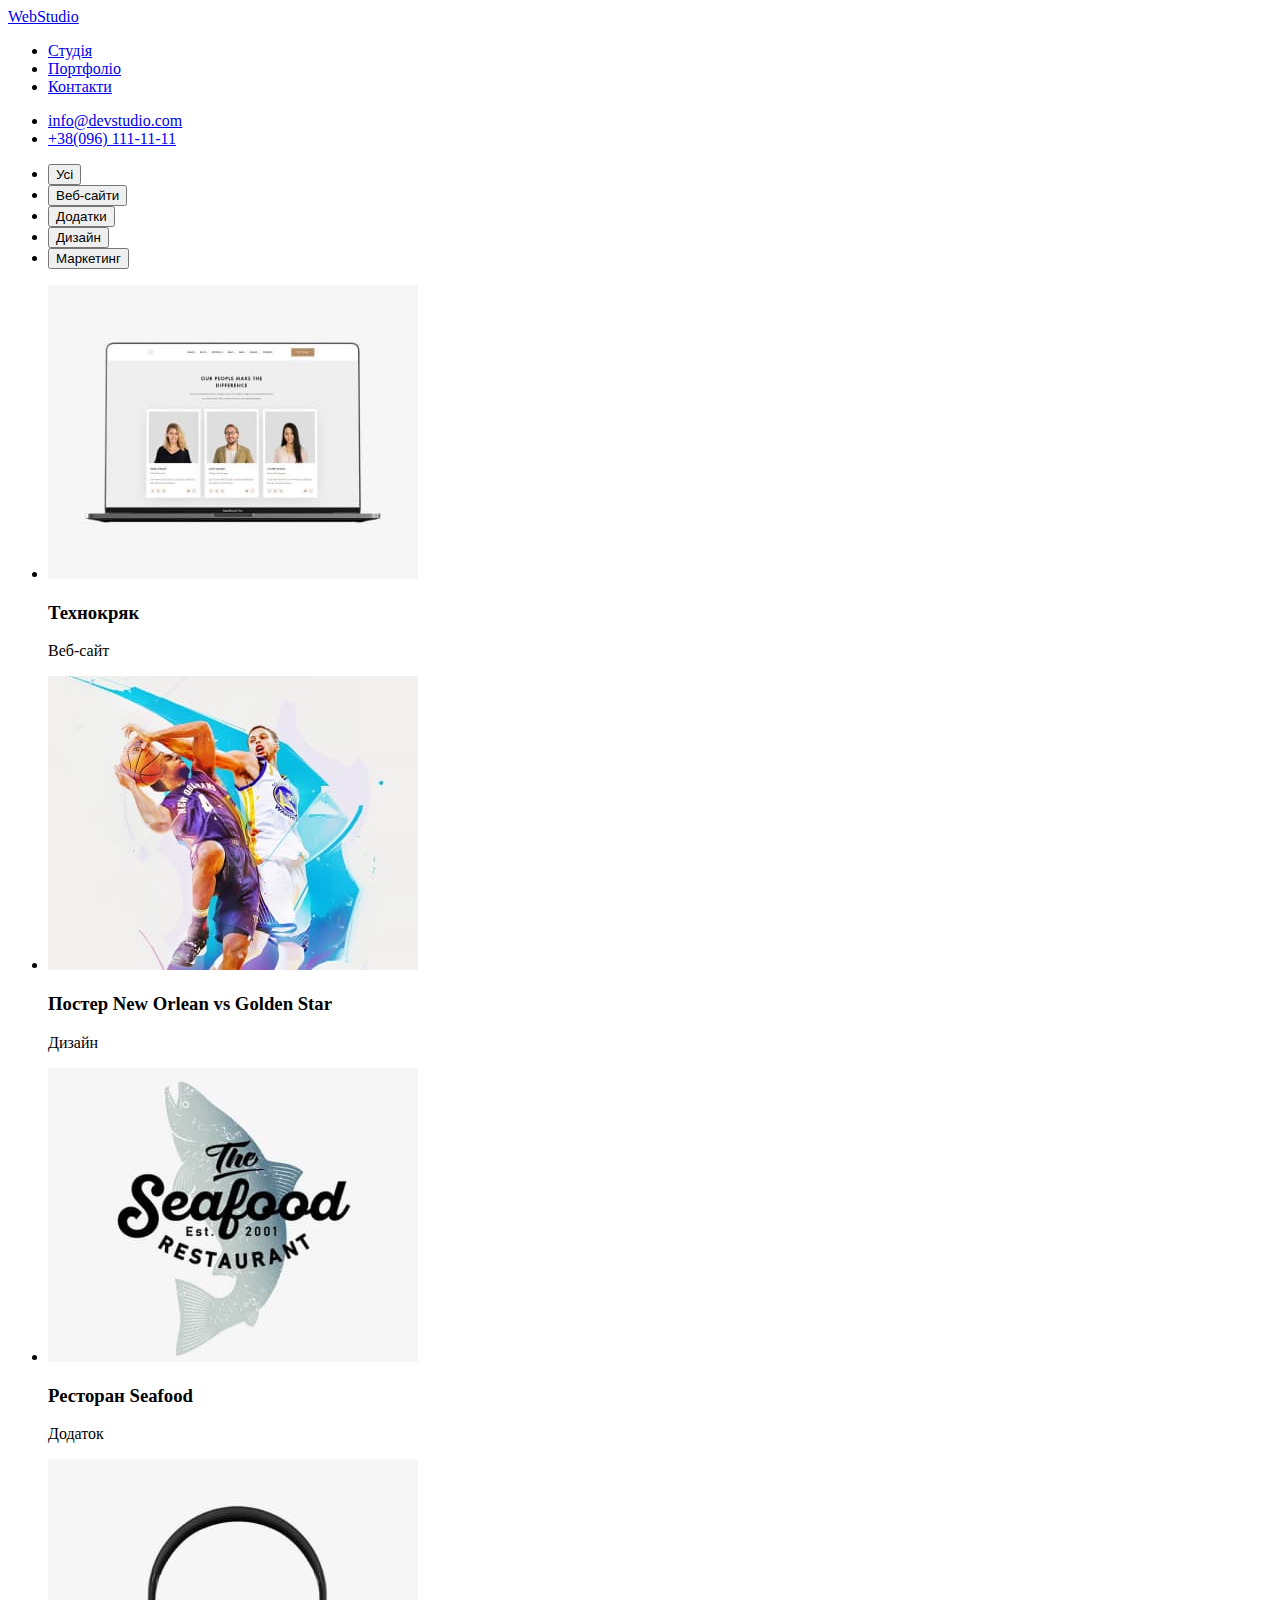
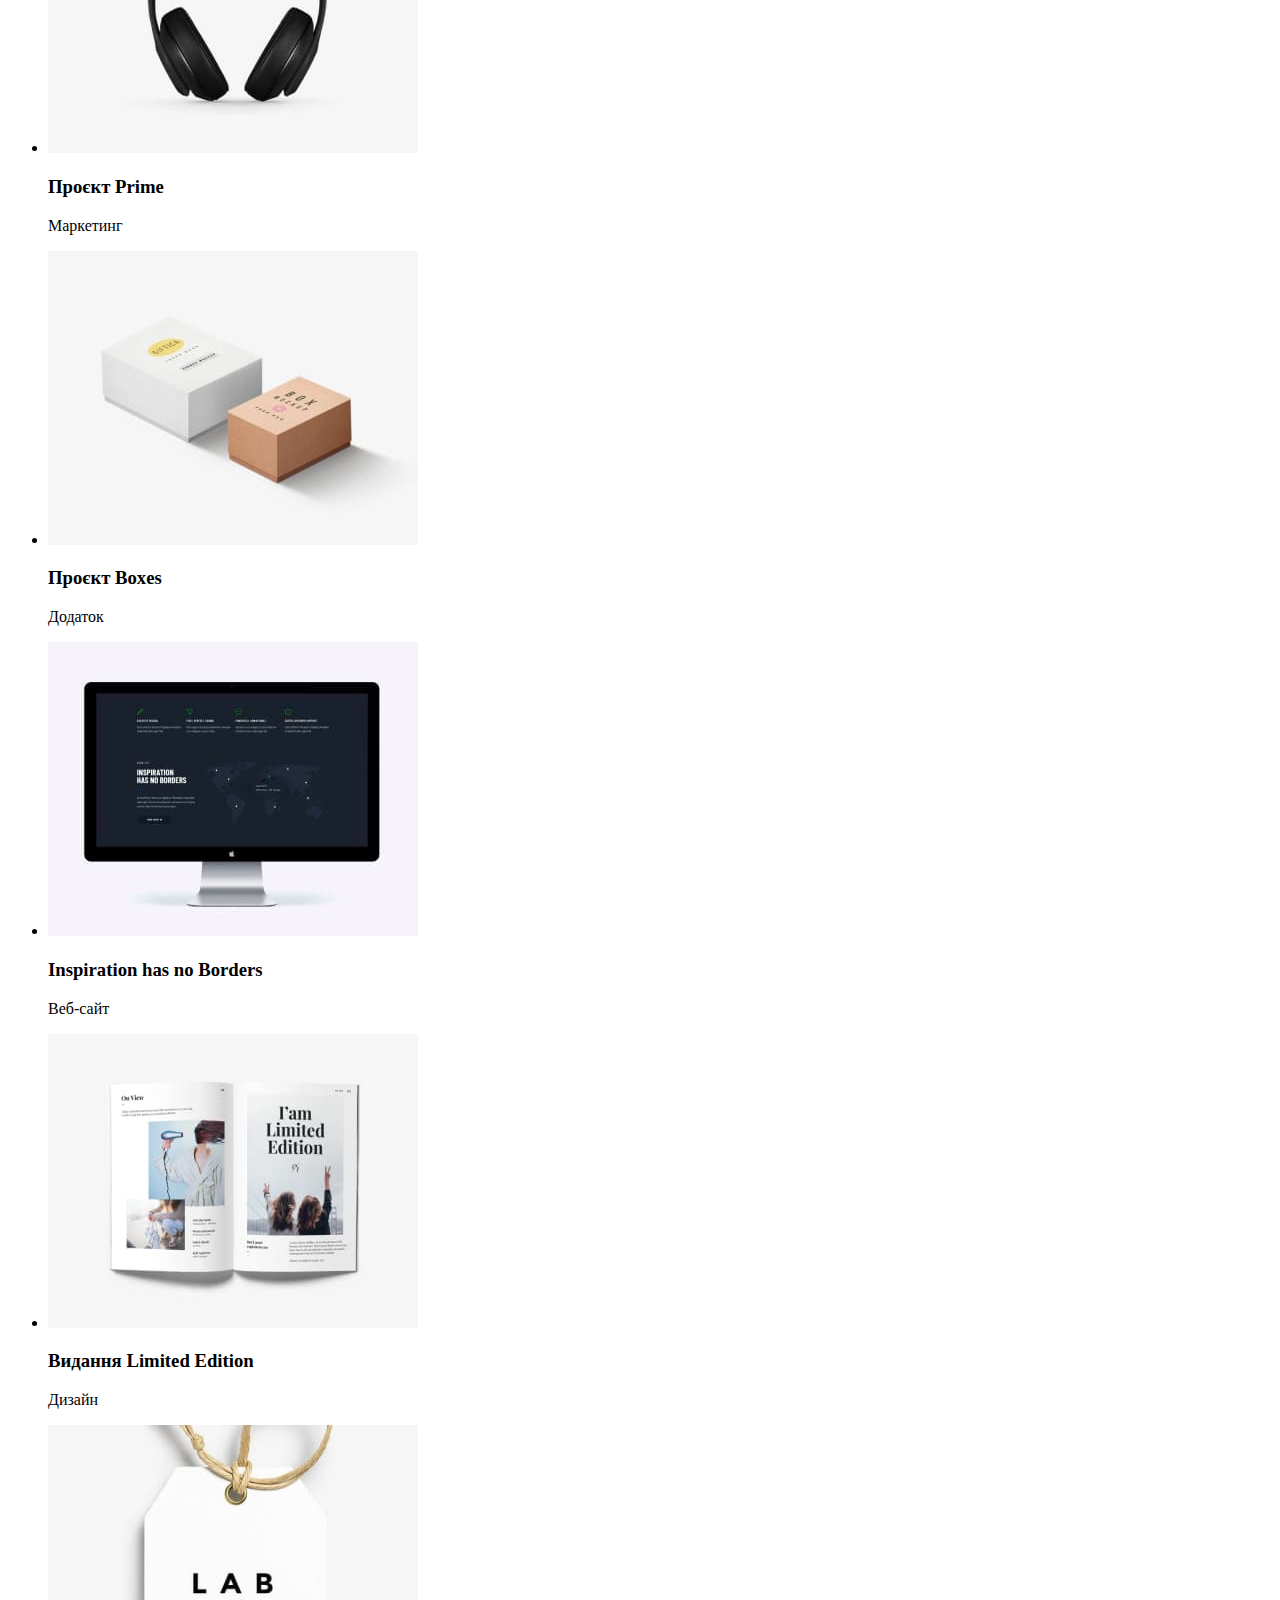
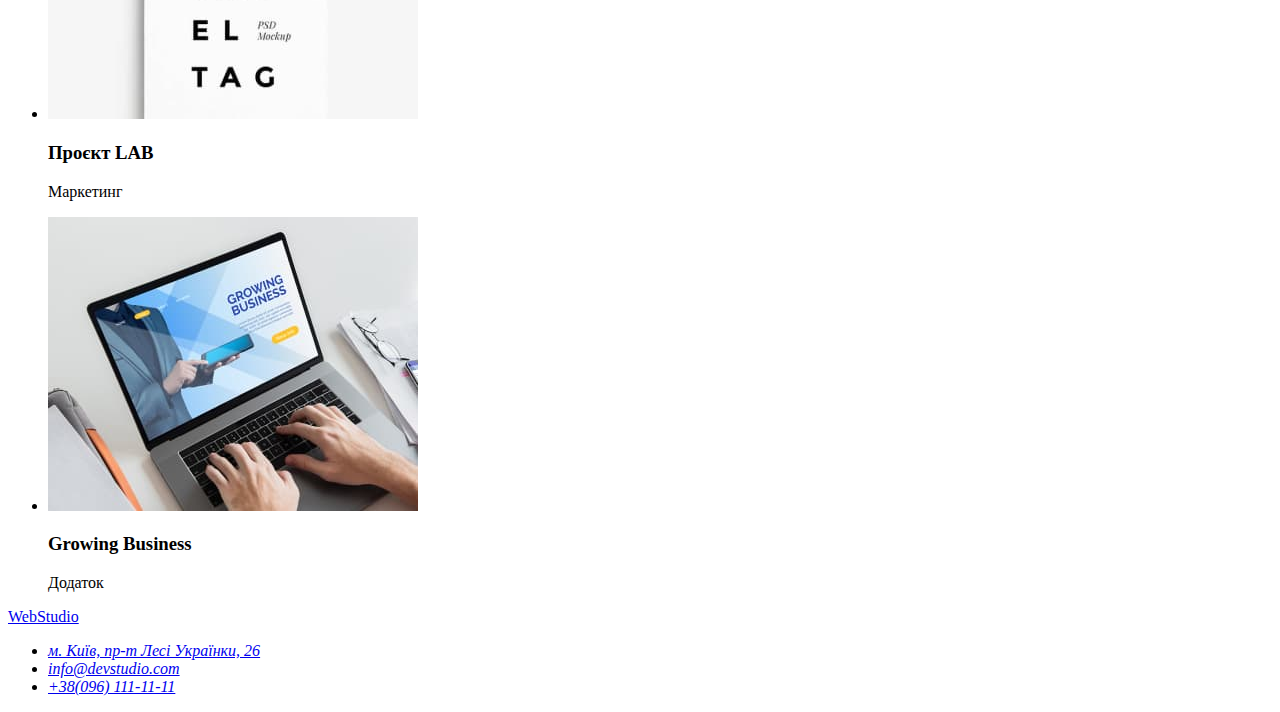
==== portfolio.html @ fcb87523 "2nd page full" ====
<!DOCTYPE html>
<html lang="uk">
	<head>
		<meta charset="UTF-8" />
		<meta http-equiv="X-UA-Compatible" content="IE=edge" />
		<meta name="viewport" content="width=device-width, initial-scale=1.0" />
		<title>Document</title>
		<link rel="stylesheet" href="./css/styles.css" />
	</head>
	<body>
		<header>
			<nav>
				<!--logo-->
				<a href="./index.html">WebStudio</a>
				<ul>
					<li><a href="./index.html">Студія</a></li>
					<li><a href="./portfolio.html">Портфоліо</a></li>
					<li><a href="./index.html">Контакти</a></li>
				</ul>
			</nav>
			<!--header contacts-->
			<ul>
				<li><a href="mailto:info@devstudio.com">info@devstudio.com</a></li>
				<li><a href="tel:+380961111111">+38(096) 111-11-11</a></li>
			</ul>
		</header>
		<main>
			<!--portfolio hero-->
			<section>
				<h1 hidden class="title">Ефективні рішення для вашого бізнесу</h1>
				<ul>
					<li><button type="button">Усі</button></li>
					<li><button type="button">Веб-сайти</button></li>
					<li><button type="button">Додатки</button></li>
					<li><button type="button">Дизайн</button></li>
					<li><button type="button">Маркетинг</button></li>
				</ul>
				<ul>
					<li>
						<img src="./images/portfolio-images/1-Tekhnokriak.jpg" alt="Технокряк" width="370" height="294" />
						<h3>Технокряк</h3>
						<p>Веб-сайт</p>
					</li>
					<li>
						<img
							src="./images/portfolio-images/2-Poster-New-Orlean-vs-Golden-Star.jpg"
							alt="Дизайн"
							width="370"
							height="294"
						/>
						<h3>Постер New Orlean vs Golden Star</h3>
						<p>Дизайн</p>
					</li>
					<li>
						<img src="./images/portfolio-images/3-Restoran-Seafood.jpg" alt="Додаток" width="370" height="294" />
						<h3>Ресторан Seafood</h3>
						<p>Додаток</p>
					</li>
					<li>
						<img src="./images/portfolio-images/4-Proiekt-Prime.jpg" alt="Маркетинг" width="370" height="294" />
						<h3>Проєкт Prime</h3>
						<p>Маркетинг</p>
					</li>
					<li>
						<img src="./images/portfolio-images/5-Proiekt-Boxes.jpg" alt="Додаток" width="370" height="294" />
						<h3>Проєкт Boxes</h3>
						<p>Додаток</p>
					</li>
					<li>
						<img
							src="./images/portfolio-images/6-Inspiration-has-no-Borders.jpg"
							alt="Веб-сайт"
							width="370"
							height="294"
						/>
						<h3>Inspiration has no Borders</h3>
						<p>Веб-сайт</p>
					</li>
					<li>
						<img src="./images/portfolio-images/7-Vydannia-Limited-Edition.jpg" alt="Дизайн" width="370" height="294" />
						<h3>Видання Limited Edition</h3>
						<p>Дизайн</p>
					</li>
					<li>
						<img src="./images/portfolio-images/8-Proiekt-LAB.jpg" alt="Маркетинг" width="370" height="294" />
						<h3>Проєкт LAB</h3>
						<p>Маркетинг</p>
					</li>
					<li>
						<img src="./images/portfolio-images/9-Growing-Business.jpg" alt="Додаток" width="370" height="294" />
						<h3>Growing Business</h3>
						<p>Додаток</p>
					</li>
				</ul>
			</section>
		</main>
		<footer>
			<!--logo text-->
			<a href="./index.html">WebStudio</a>
			<!--address links-->
			<address>
				<ul>
					<li>
						<a href="https://goo.gl/maps/ZYpvRGQHk616j4x77" target="_blank" rel="noopener noreferrer nofollow">
							м. Київ, пр-т Лесі Українки, 26
						</a>
					</li>
					<li>
						<a href="mailto:info@devstudio.com">info@devstudio.com</a>
					</li>
					<li>
						<a href="tel:+380961111111">+38(096) 111-11-11</a>
					</li>
				</ul>
			</address>
		</footer>
	</body>
</html>
---- css/styles.css ----
/* Застосується до всіх тегів з класом title */
.title {
    color: brown;
    font-size: 100;
    font-weight: 500;
}

/* Застосується до всіх тегів з класом text */
.text {
    color: brown;
    font-size: 18px;
}

/* Застосується до всіх тегів з класом link */
.link {
    text-decoration: none;
}
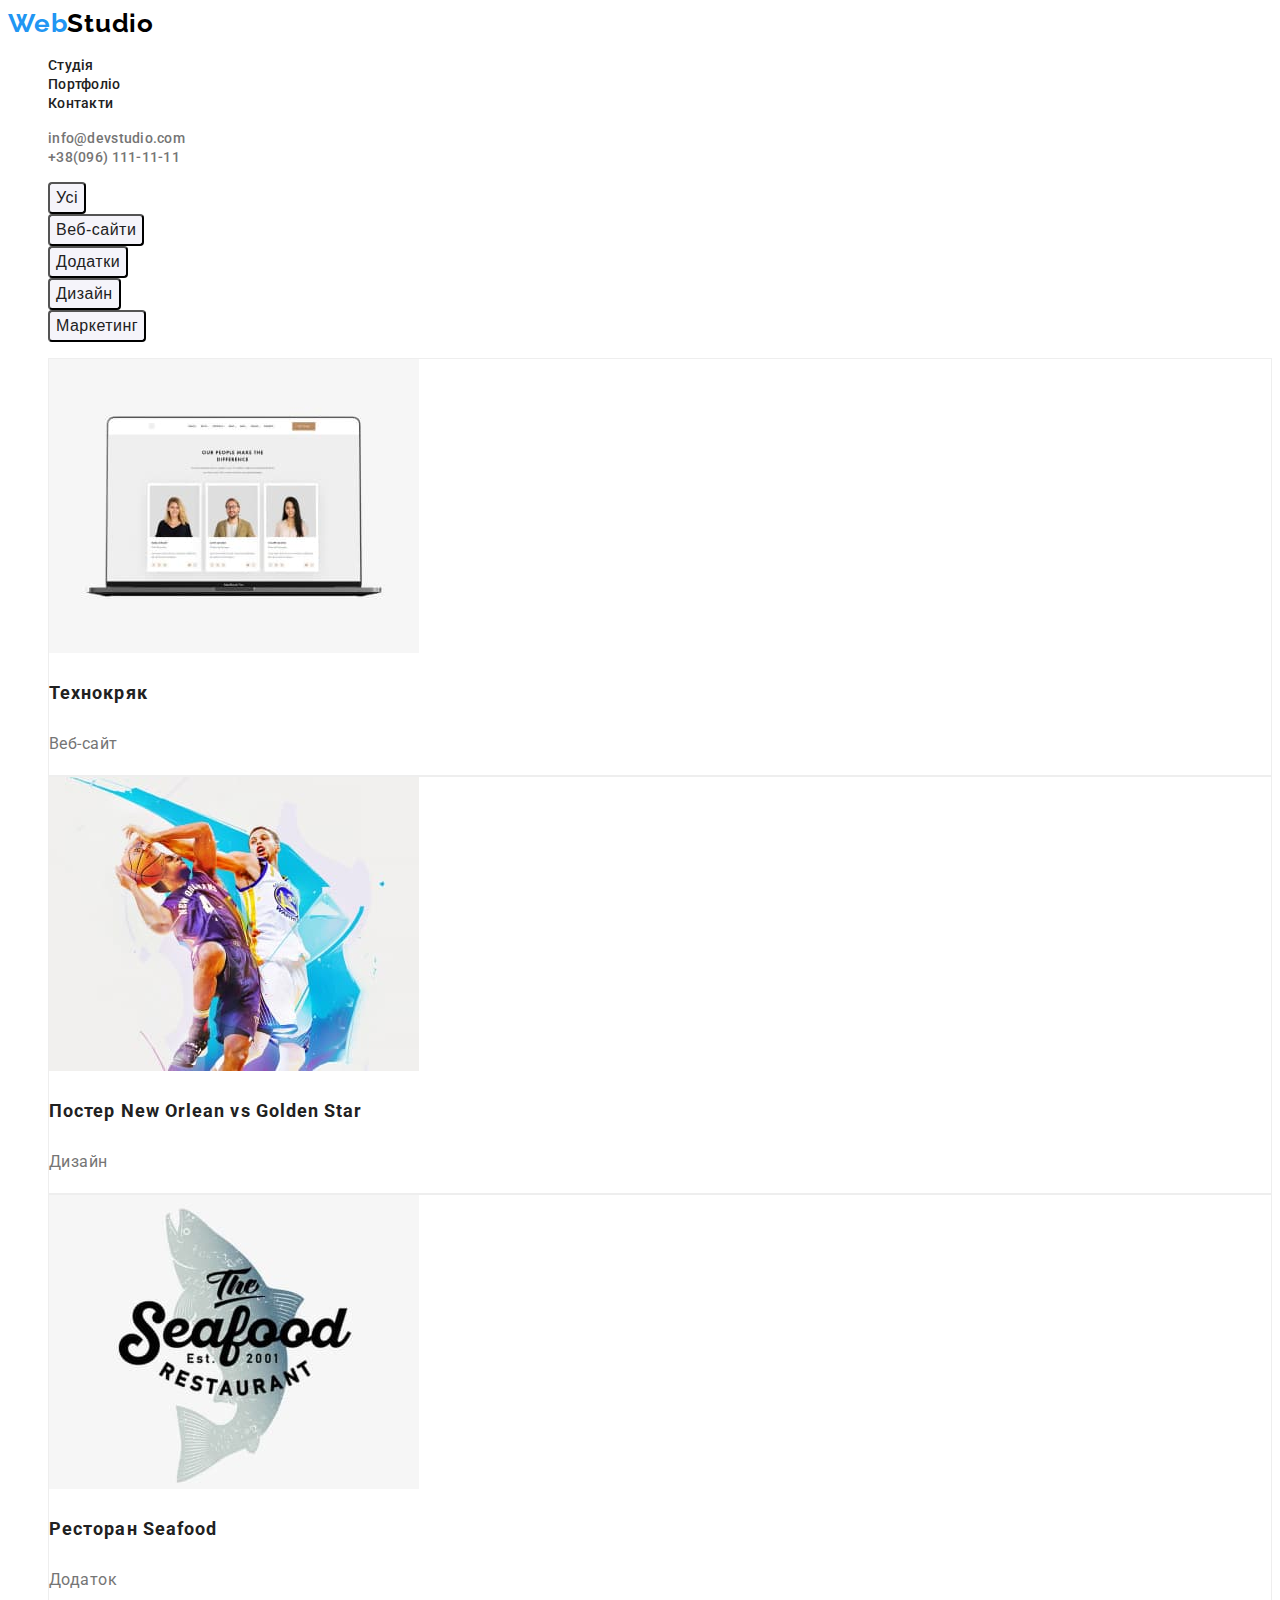
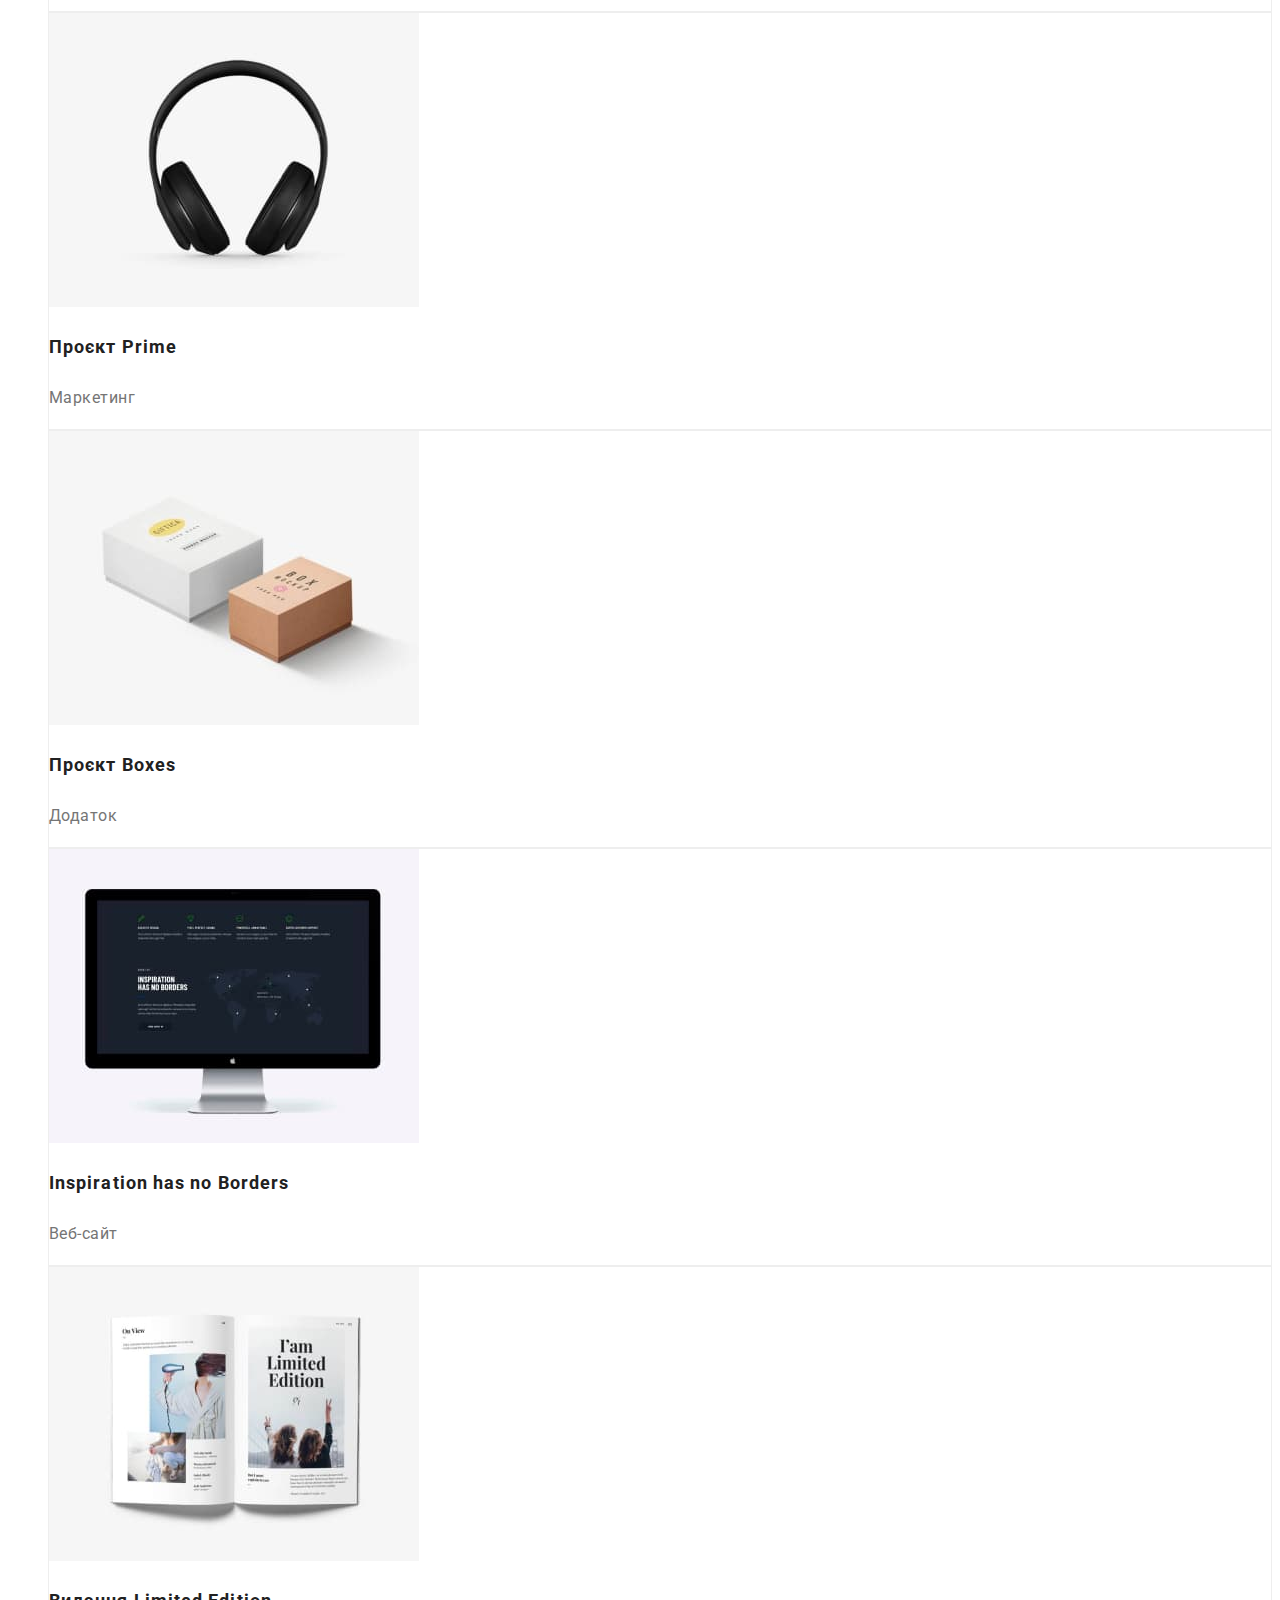
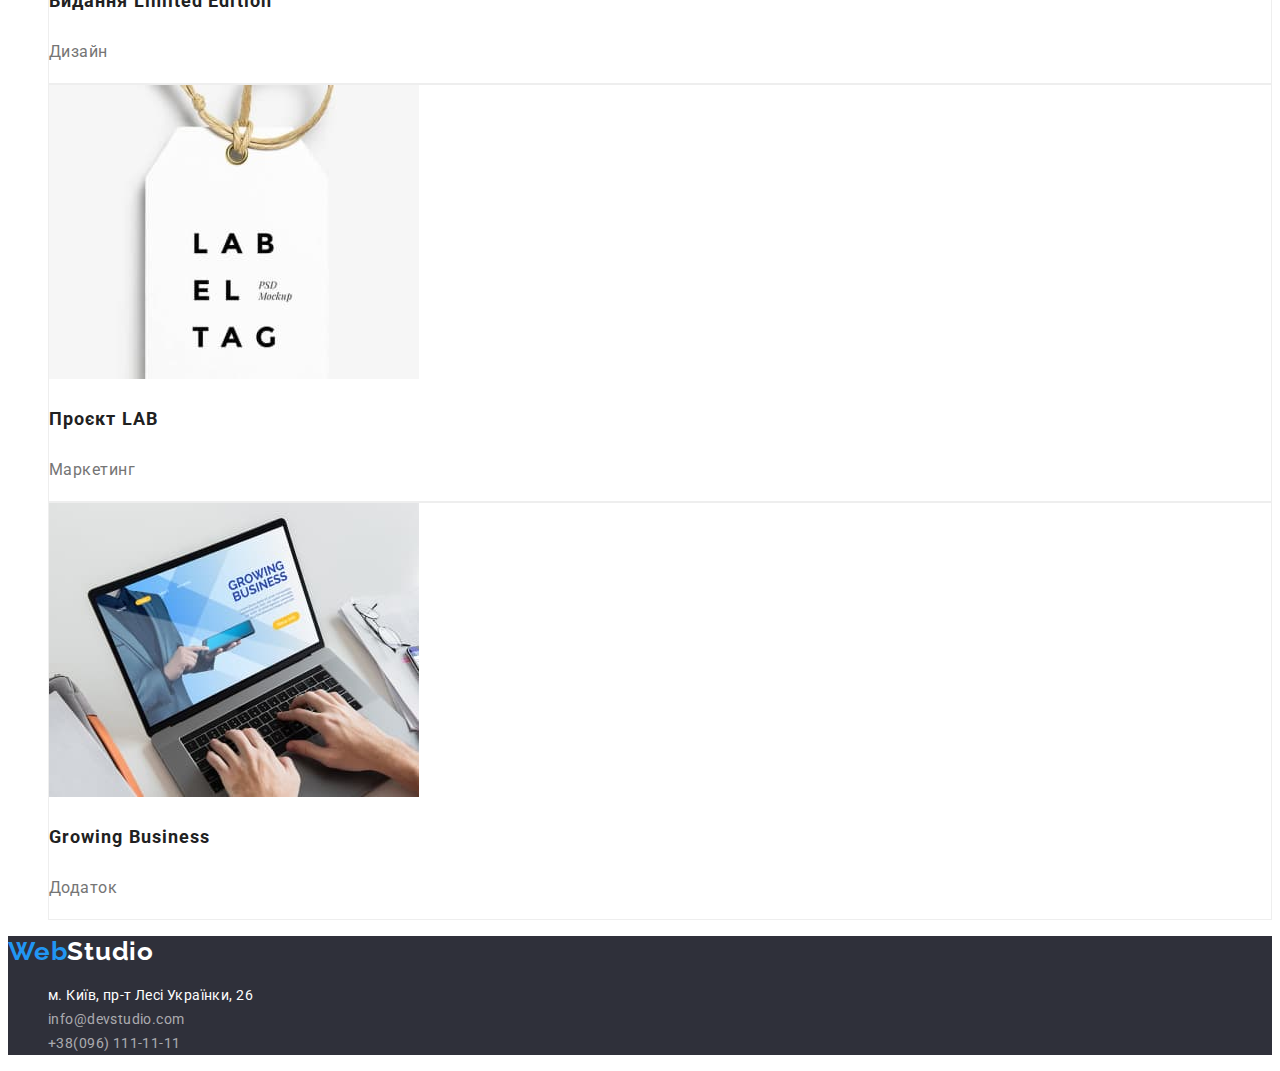
==== commit 881bbfa8: "23:37" ====
--- a/portfolio.html
+++ b/portfolio.html
@@ -5,111 +5,128 @@
 		<meta http-equiv="X-UA-Compatible" content="IE=edge" />
 		<meta name="viewport" content="width=device-width, initial-scale=1.0" />
 		<title>Document</title>
+		<link rel="preconnect" href="https://fonts.googleapis.com" />
+		<link rel="preconnect" href="https://fonts.gstatic.com" crossorigin />
+		<link
+			href="https://fonts.googleapis.com/css2?family=Raleway:wght@700&family=Roboto:wght@400;500;700;900&display=swap"
+			rel="stylesheet"
+		/>
 		<link rel="stylesheet" href="./css/styles.css" />
 	</head>
 	<body>
-		<header>
+		<header class="header">
 			<nav>
 				<!--logo-->
-				<a href="./index.html">WebStudio</a>
-				<ul>
-					<li><a href="./index.html">Студія</a></li>
-					<li><a href="./portfolio.html">Портфоліо</a></li>
-					<li><a href="./index.html">Контакти</a></li>
+				<a href="./index.html" class="logo-web link">
+					Web<span class="logo-studio-header link">Studio</span>
+				</a>
+				<ul class="list">
+					<li><a href="./index.html" class="nav-link link">Студія</a></li>
+					<li><a href="./portfolio.html" class="nav-link link">Портфоліо</a></li>
+					<li><a href="./index.html" class="nav-link link">Контакти</a></li>
 				</ul>
 			</nav>
 			<!--header contacts-->
-			<ul>
-				<li><a href="mailto:info@devstudio.com">info@devstudio.com</a></li>
-				<li><a href="tel:+380961111111">+38(096) 111-11-11</a></li>
+			<ul class="list">
+				<li><a href="mailto:info@devstudio.com" class="header-contacts link">info@devstudio.com</a></li>
+				<li><a href="tel:+380961111111" class="header-contacts link">+38(096) 111-11-11</a></li>
 			</ul>
 		</header>
+
 		<main>
 			<!--portfolio hero-->
-			<section>
+			<section class="portfolio-hero">
 				<h1 hidden class="title">Ефективні рішення для вашого бізнесу</h1>
-				<ul>
-					<li><button type="button">Усі</button></li>
-					<li><button type="button">Веб-сайти</button></li>
-					<li><button type="button">Додатки</button></li>
-					<li><button type="button">Дизайн</button></li>
-					<li><button type="button">Маркетинг</button></li>
+				<ul class="list">
+					<li><button type="button" class="btn-portfolio">Усі</button></li>
+					<li><button type="button" class="btn-portfolio">Веб-сайти</button></li>
+					<li><button type="button" class="btn-portfolio">Додатки</button></li>
+					<li><button type="button" class="btn-portfolio">Дизайн</button></li>
+					<li><button type="button" class="btn-portfolio">Маркетинг</button></li>
 				</ul>
-				<ul>
-					<li>
+				<ul class="list">
+					<li class="portfolio-item">
 						<img src="./images/portfolio-images/1-Tekhnokriak.jpg" alt="Технокряк" width="370" height="294" />
-						<h3>Технокряк</h3>
-						<p>Веб-сайт</p>
+						<h3 class="h3-portfolio">Технокряк</h3>
+						<p class="p-portfolio">Веб-сайт</p>
 					</li>
-					<li>
+					<li class="portfolio-item">
 						<img
 							src="./images/portfolio-images/2-Poster-New-Orlean-vs-Golden-Star.jpg"
 							alt="Дизайн"
 							width="370"
 							height="294"
 						/>
-						<h3>Постер New Orlean vs Golden Star</h3>
-						<p>Дизайн</p>
+						<h3 class="h3-portfolio">Постер New Orlean vs Golden Star</h3>
+						<p class="p-portfolio">Дизайн</p>
 					</li>
-					<li>
+					<li class="portfolio-item">
 						<img src="./images/portfolio-images/3-Restoran-Seafood.jpg" alt="Додаток" width="370" height="294" />
-						<h3>Ресторан Seafood</h3>
-						<p>Додаток</p>
+						<h3 class="h3-portfolio">Ресторан Seafood</h3>
+						<p class="p-portfolio">Додаток</p>
 					</li>
-					<li>
+					<li class="portfolio-item">
 						<img src="./images/portfolio-images/4-Proiekt-Prime.jpg" alt="Маркетинг" width="370" height="294" />
-						<h3>Проєкт Prime</h3>
-						<p>Маркетинг</p>
+						<h3 class="h3-portfolio">Проєкт Prime</h3>
+						<p class="p-portfolio">Маркетинг</p>
 					</li>
-					<li>
+					<li class="portfolio-item">
 						<img src="./images/portfolio-images/5-Proiekt-Boxes.jpg" alt="Додаток" width="370" height="294" />
-						<h3>Проєкт Boxes</h3>
-						<p>Додаток</p>
+						<h3 class="h3-portfolio">Проєкт Boxes</h3>
+						<p class="p-portfolio">Додаток</p>
 					</li>
-					<li>
+					<li class="portfolio-item">
 						<img
 							src="./images/portfolio-images/6-Inspiration-has-no-Borders.jpg"
 							alt="Веб-сайт"
 							width="370"
 							height="294"
 						/>
-						<h3>Inspiration has no Borders</h3>
-						<p>Веб-сайт</p>
+						<h3 class="h3-portfolio">Inspiration has no Borders</h3>
+						<p class="p-portfolio">Веб-сайт</p>
 					</li>
-					<li>
+					<li class="portfolio-item">
 						<img src="./images/portfolio-images/7-Vydannia-Limited-Edition.jpg" alt="Дизайн" width="370" height="294" />
-						<h3>Видання Limited Edition</h3>
-						<p>Дизайн</p>
+						<h3 class="h3-portfolio">Видання Limited Edition</h3>
+						<p class="p-portfolio">Дизайн</p>
 					</li>
-					<li>
+					<li class="portfolio-item">
 						<img src="./images/portfolio-images/8-Proiekt-LAB.jpg" alt="Маркетинг" width="370" height="294" />
-						<h3>Проєкт LAB</h3>
-						<p>Маркетинг</p>
+						<h3 class="h3-portfolio">Проєкт LAB</h3>
+						<p class="p-portfolio">Маркетинг</p>
 					</li>
-					<li>
+					<li class="portfolio-item">
 						<img src="./images/portfolio-images/9-Growing-Business.jpg" alt="Додаток" width="370" height="294" />
-						<h3>Growing Business</h3>
-						<p>Додаток</p>
+						<h3 class="h3-portfolio">Growing Business</h3>
+						<p class="p-portfolio">Додаток</p>
 					</li>
 				</ul>
 			</section>
 		</main>
-		<footer>
+
+		<footer class="footer">
 			<!--logo text-->
-			<a href="./index.html">WebStudio</a>
+			<a href="./index.html" class="logo-web link">
+				Web<span class="logo-studio-footer link">Studio</span>
+			</a>
 			<!--address links-->
 			<address>
-				<ul>
+				<ul class="list">
 					<li>
-						<a href="https://goo.gl/maps/ZYpvRGQHk616j4x77" target="_blank" rel="noopener noreferrer nofollow">
+						<a
+							href="https://goo.gl/maps/ZYpvRGQHk616j4x77"
+							target="_blank"
+							rel="noopener noreferrer nofollow"
+							class="link address"
+						>
 							м. Київ, пр-т Лесі Українки, 26
 						</a>
 					</li>
 					<li>
-						<a href="mailto:info@devstudio.com">info@devstudio.com</a>
+						<a href="mailto:info@devstudio.com" class="footer-contacts link">info@devstudio.com</a>
 					</li>
 					<li>
-						<a href="tel:+380961111111">+38(096) 111-11-11</a>
+						<a href="tel:+380961111111" class="footer-contacts link">+38(096) 111-11-11</a>
 					</li>
 				</ul>
 			</address>
--- a/css/styles.css
+++ b/css/styles.css
@@ -1,17 +1,252 @@
-/* Застосується до всіх тегів з класом title */
+:root {
+	--brand-color: #2196f3;
+}
+
+body {
+	font-family: "Roboto", Verdana, sans-serif;
+}
+
+/* LOGO */
+
+.logo-web {
+	font-family: "Raleway";
+	font-style: normal;
+	font-weight: 700;
+	font-size: 26px;
+	line-height: calc(31 / 26);
+	letter-spacing: 0.03em;
+	color: var(--brand-color);
+}
+
+.logo-studio-header {
+	color: #000;
+}
+
+.list {
+	list-style: none;
+}
+
+.link {
+	text-decoration: none;
+}
+
+/* HEADER */
+
+.header {
+	background: #fff;
+}
+
+.nav-link {
+	font-weight: 500;
+	font-size: 14px;
+	line-height: calc(16 / 14);
+	letter-spacing: 0.02em;
+	color: #212121;
+}
+
+.nav-link:hover,
+.nav-link:focus,
+.nav-link:active {
+	color: var(--brand-color);
+}
+
+.header-contacts {
+	font-weight: 500;
+	font-size: 14px;
+	line-height: calc(16 / 14);
+	letter-spacing: 0.02em;
+	color: #757575;
+}
+
+.header-contacts:hover,
+.header-contacts:focus {
+	color: var(--brand-color);
+}
+
+/* HERO INDEX */
+
+.hero {
+	background: #2f303a;
+}
+
 .title {
-    color: brown;
-    font-size: 100;
-    font-weight: 500;
-}
-
-/* Застосується до всіх тегів з класом text */
-.text {
-    color: brown;
-    font-size: 18px;
-}
-
-/* Застосується до всіх тегів з класом link */
-.link {
-    text-decoration: none;
-}+	font-weight: 900;
+	font-size: 44px;
+	line-height: calc(60 / 44);
+	/* or 136% */
+
+	text-align: center;
+	letter-spacing: 0.06em;
+	text-transform: uppercase;
+
+	color: #ffffff;
+}
+
+.hero-btn {
+	background: var(--brand-color);
+	box-shadow: 0px 4px 4px rgba(0, 0, 0, 0.15);
+	border-radius: 4px;
+}
+
+.hero-btn-text {
+	font-weight: 700;
+	font-size: 16px;
+	line-height: calc(30 / 16);
+	/* identical to box height, or 188% */
+
+	display: flex;
+	align-items: center;
+	text-align: center;
+	letter-spacing: 0.06em;
+
+	color: #ffffff;
+}
+
+.hero-btn:hover,
+.hero-btn:focus {
+	background: #188ce8;
+}
+
+.pointer {
+	cursor: pointer;
+}
+
+/* HERO PORTFOLIO */
+
+.btn-portfolio {
+	font-weight: 500;
+	font-size: 16px;
+	line-height: calc(26 / 16);
+	/* identical to box height, or 162% */
+	text-align: center;
+	letter-spacing: 0.03em;
+	color: #212121;
+	background: #f5f4fa;
+	border-radius: 4px;
+}
+
+.btn-portfolio:hover,
+.btn-portfolio:focus {
+	color: #fff;
+	background: var(--brand-color);
+	/* shadow-middle */
+	box-shadow: 0px 3px 1px rgba(0, 0, 0, 0.1), 0px 1px 2px rgba(0, 0, 0, 0.08), 0px 2px 2px rgba(0, 0, 0, 0.12);
+	border-radius: 4px;
+}
+
+.portfolio-item {
+	background: #FFF;
+	border: 1px solid #EEE;
+}
+
+.h3-portfolio {
+	font-weight: 700;
+	font-size: 18px;
+	line-height: 2;
+	/* identical to box height, or 200% */
+	letter-spacing: 0.06em;
+	color: #212121;
+}
+
+.p-portfolio {
+	font-weight: 400;
+	font-size: 16px;
+	line-height: calc(30 / 16);
+	/* identical to box height, or 188% */
+	letter-spacing: 0.03em;
+	color: #757575;
+}
+
+/* 4 FEATURES */
+
+.h3-features {
+	font-size: 14px;
+	line-height: calc(16 / 14);
+	letter-spacing: 0.03em;
+	text-transform: uppercase;
+	color: #212121;
+}
+
+.p-features {
+	font-weight: 400;
+	font-size: 14px;
+	line-height: calc(24 / 14);
+	/* or 171% */
+	letter-spacing: 0.03em;
+	color: #757575;
+}
+
+/* W.W.D. */
+
+.h2-title {
+	font-size: 36px;
+	line-height: calc(42 / 36);
+	text-align: center;
+	letter-spacing: 0.03em;
+	color: #212121;
+}
+
+/* TEAM */
+
+.h3-team {
+	font-weight: 500;
+	font-size: 16px;
+	line-height: calc(19 / 16);
+	/* identical to box height */
+	text-align: center;
+	letter-spacing: 0.03em;
+	color: #212121;
+}
+
+.p-team {
+	font-weight: 400;
+	font-size: 16px;
+	line-height: calc(19 / 16);
+	/* identical to box height */
+	text-align: center;
+	letter-spacing: 0.03em;
+	color: #757575;
+}
+
+.team-section {
+	background: #f5f4fa;
+}
+
+.team-cards {
+	background: #ffffff;
+	/* material shadow v1 */
+
+	box-shadow: 0px 1px 3px rgba(0, 0, 0, 0.12), 0px 1px 1px rgba(0, 0, 0, 0.14), 0px 2px 1px rgba(0, 0, 0, 0.2);
+	border-radius: 0px 0px 4px 4px;
+}
+
+/* FOOTER */
+
+.footer {
+	background: #2f303a;
+}
+
+.logo-studio-footer {
+	color: #fff;
+}
+
+.address {
+	font-style: normal;
+	font-weight: 400;
+	font-size: 14px;
+	line-height: calc(24 / 14);
+	/* or 171% */
+
+	letter-spacing: 0.03em;
+
+	color: #ffffff;
+}
+
+.footer-contacts {
+	font-style: normal;
+	font-weight: 400;
+	font-size: 14px;
+	line-height: calc(24 / 14);
+	letter-spacing: 0.03em;
+	color: rgba(255, 255, 255, 0.6);
+}
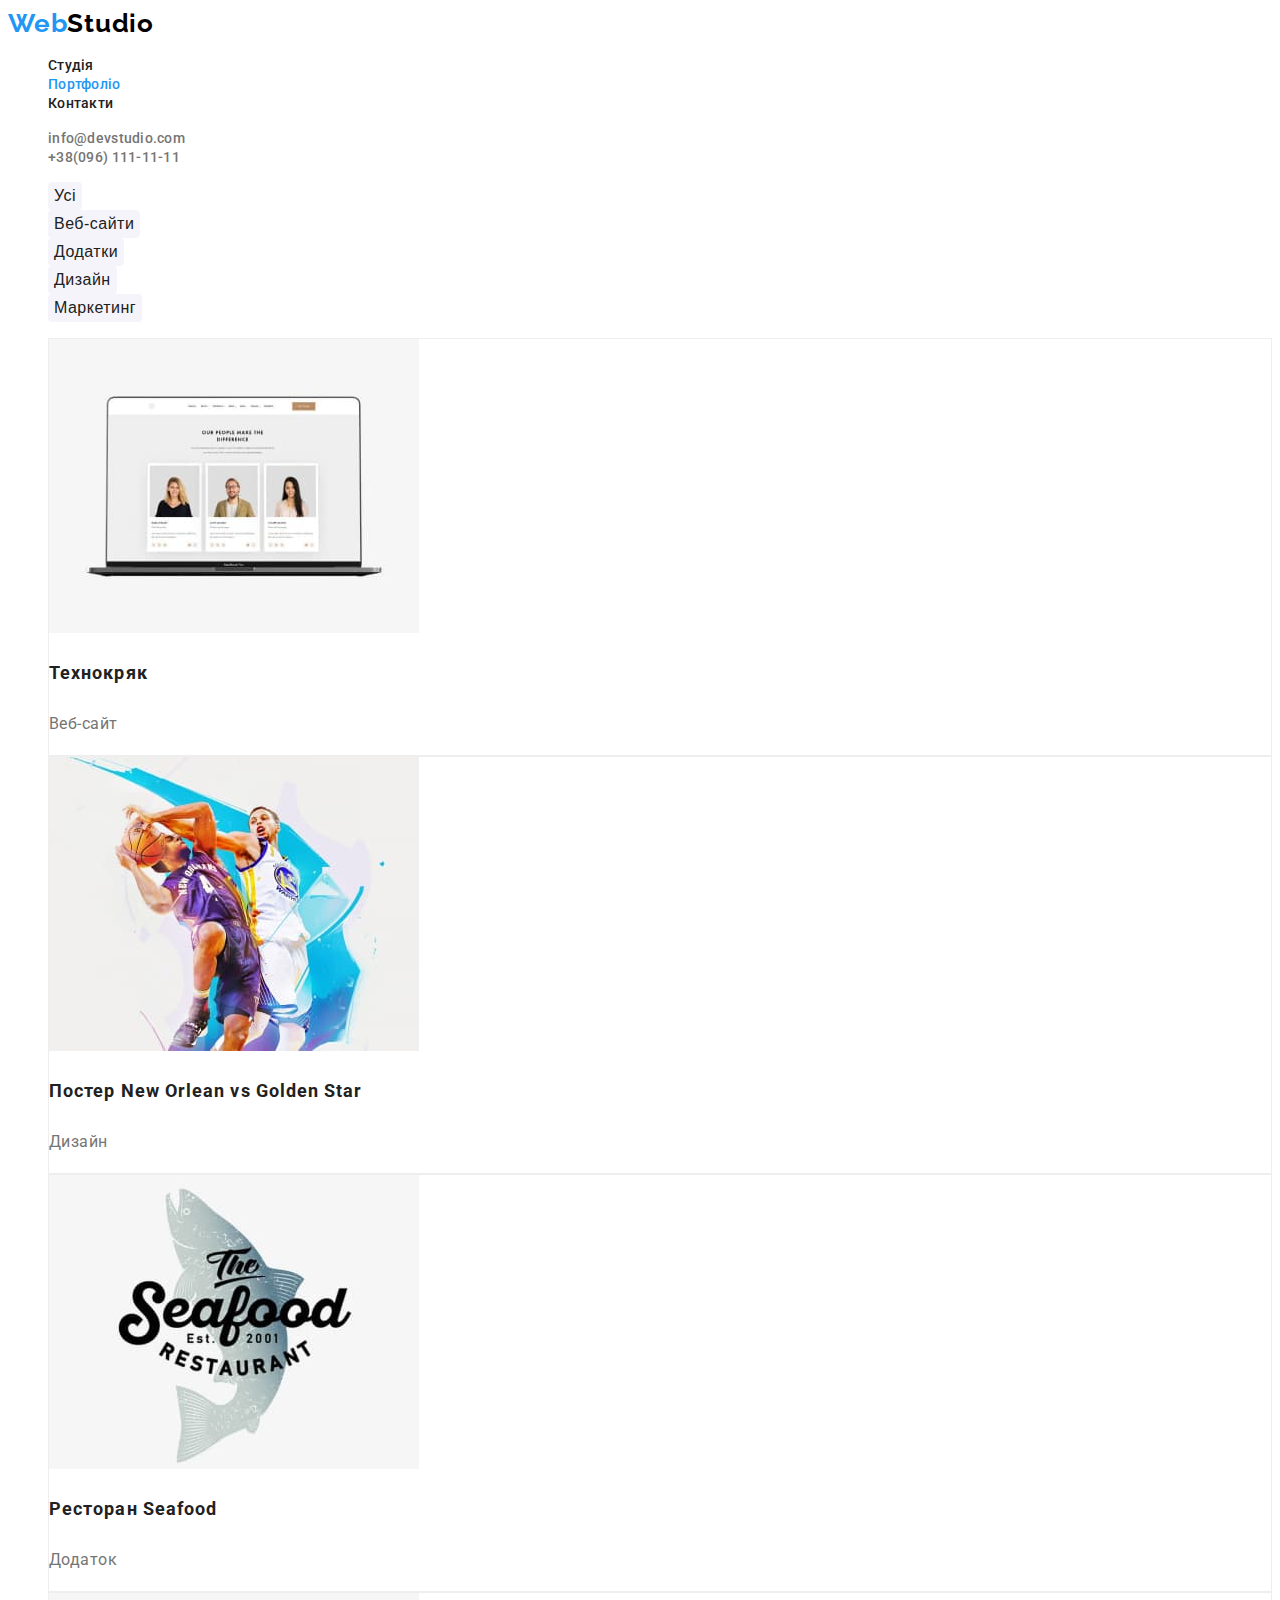
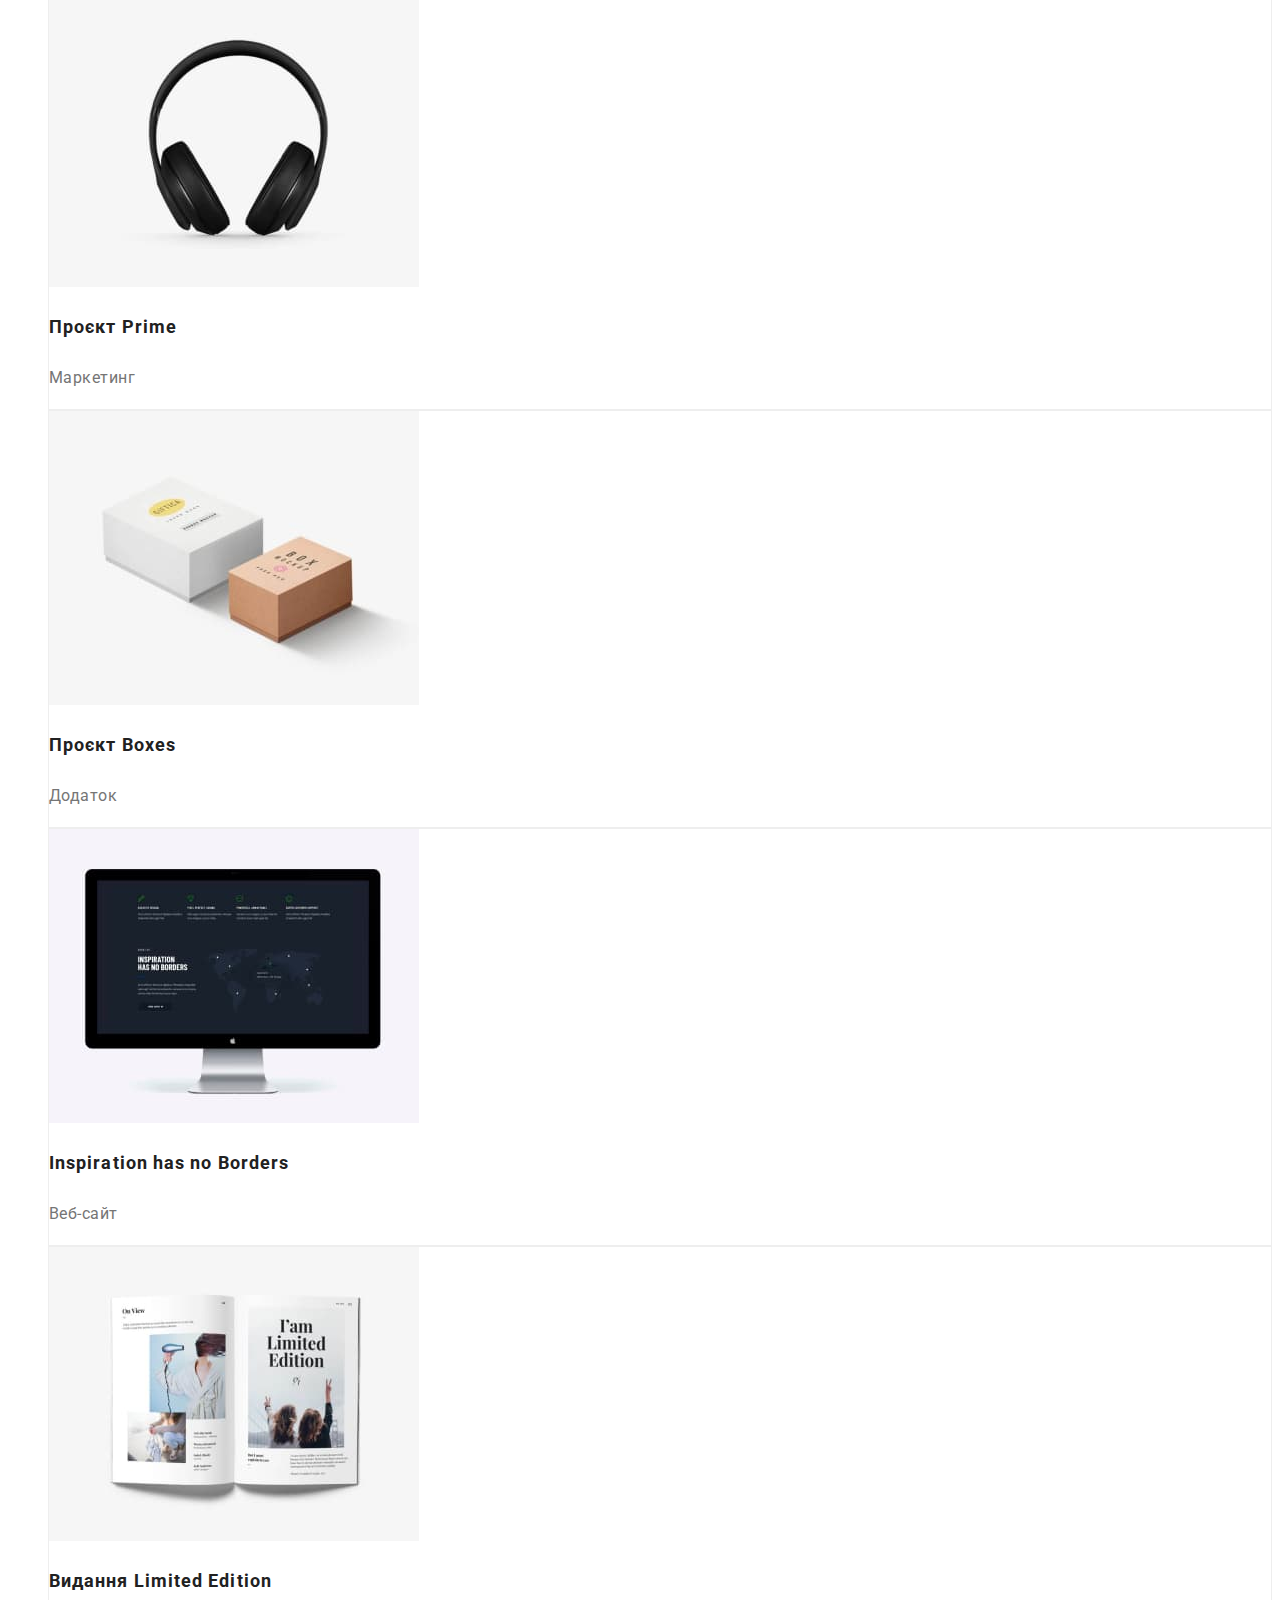
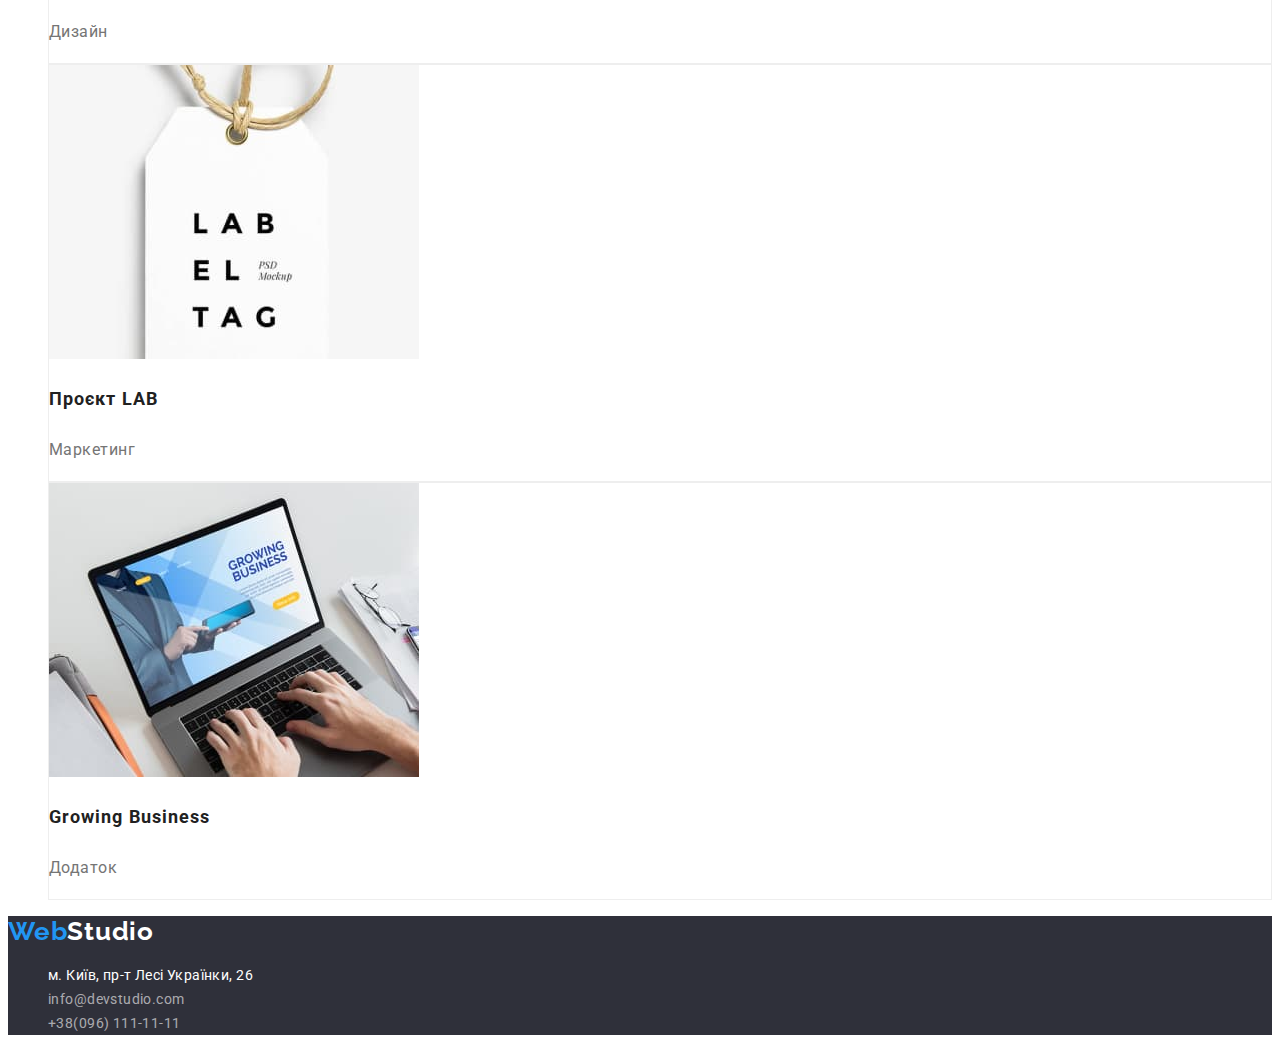
==== commit b8f71208: "1st ready" ====
--- a/portfolio.html
+++ b/portfolio.html
@@ -22,7 +22,7 @@
 				</a>
 				<ul class="list">
 					<li><a href="./index.html" class="nav-link link">Студія</a></li>
-					<li><a href="./portfolio.html" class="nav-link link">Портфоліо</a></li>
+					<li><a href="./portfolio.html" class="nav-link link active">Портфоліо</a></li>
 					<li><a href="./index.html" class="nav-link link">Контакти</a></li>
 				</ul>
 			</nav>
@@ -38,11 +38,11 @@
 			<section class="portfolio-hero">
 				<h1 hidden class="title">Ефективні рішення для вашого бізнесу</h1>
 				<ul class="list">
-					<li><button type="button" class="btn-portfolio">Усі</button></li>
-					<li><button type="button" class="btn-portfolio">Веб-сайти</button></li>
-					<li><button type="button" class="btn-portfolio">Додатки</button></li>
-					<li><button type="button" class="btn-portfolio">Дизайн</button></li>
-					<li><button type="button" class="btn-portfolio">Маркетинг</button></li>
+					<li><button type="button" class="btn-portfolio pointer">Усі</button></li>
+					<li><button type="button" class="btn-portfolio pointer">Веб-сайти</button></li>
+					<li><button type="button" class="btn-portfolio pointer">Додатки</button></li>
+					<li><button type="button" class="btn-portfolio pointer">Дизайн</button></li>
+					<li><button type="button" class="btn-portfolio pointer">Маркетинг</button></li>
 				</ul>
 				<ul class="list">
 					<li class="portfolio-item">
@@ -132,4 +132,4 @@
 			</address>
 		</footer>
 	</body>
-</html>
+</html>--- a/css/styles.css
+++ b/css/styles.css
@@ -50,6 +50,10 @@
 	color: var(--brand-color);
 }
 
+.active {
+	color: var(--brand-color);
+}
+
 .header-contacts {
 	font-weight: 500;
 	font-size: 14px;
@@ -74,11 +78,9 @@
 	font-size: 44px;
 	line-height: calc(60 / 44);
 	/* or 136% */
-
 	text-align: center;
 	letter-spacing: 0.06em;
 	text-transform: uppercase;
-
 	color: #ffffff;
 }
 
@@ -86,6 +88,7 @@
 	background: var(--brand-color);
 	box-shadow: 0px 4px 4px rgba(0, 0, 0, 0.15);
 	border-radius: 4px;
+	border: 0;
 }
 
 .hero-btn-text {
@@ -93,12 +96,10 @@
 	font-size: 16px;
 	line-height: calc(30 / 16);
 	/* identical to box height, or 188% */
-
 	display: flex;
 	align-items: center;
 	text-align: center;
 	letter-spacing: 0.06em;
-
 	color: #ffffff;
 }
 
@@ -123,6 +124,7 @@
 	color: #212121;
 	background: #f5f4fa;
 	border-radius: 4px;
+	border: 0;
 }
 
 .btn-portfolio:hover,
@@ -236,9 +238,7 @@
 	font-size: 14px;
 	line-height: calc(24 / 14);
 	/* or 171% */
-
-	letter-spacing: 0.03em;
-
+	letter-spacing: 0.03em;
 	color: #ffffff;
 }
 
@@ -249,4 +249,4 @@
 	line-height: calc(24 / 14);
 	letter-spacing: 0.03em;
 	color: rgba(255, 255, 255, 0.6);
-}
+}